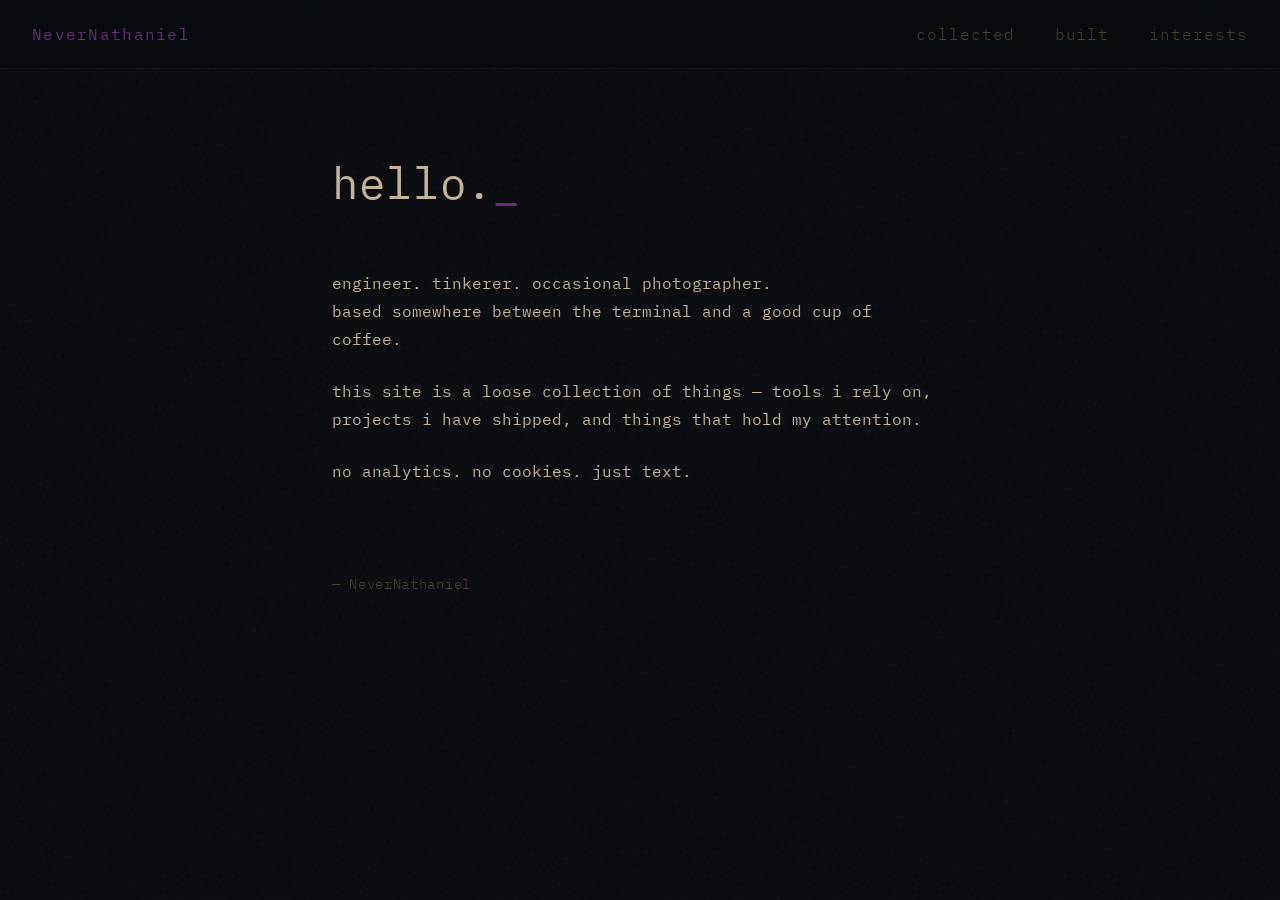
==== index.html @ 3f36dd7c "style: switch to IBM Plex Mono 300 for thinner strokes" ====
<!DOCTYPE html>
<html lang="en">
<head>
  <meta charset="UTF-8">
  <meta name="viewport" content="width=device-width, initial-scale=1.0">
  <title>home — NeverNathaniel</title>
  <link rel="preconnect" href="https://fonts.googleapis.com">
  <link href="https://fonts.googleapis.com/css2?family=IBM+Plex+Mono:wght@300;400&display=swap" rel="stylesheet">
  <link rel="stylesheet" href="css/style.css">
</head>
<body>
  <nav>
    <span class="site-name"><a href="index.html">NeverNathaniel</a></span>
    <ul>
      <li><a href="useful.html">collected</a></li>
      <li><a href="made.html">built</a></li>
      <li><a href="likes.html">interests</a></li>
    </ul>
  </nav>

  <main>
    <h1 id="hero"></h1>
    <p>
      engineer. tinkerer. occasional photographer.<br>
      based somewhere between the terminal and a good cup of coffee.
    </p>
    <p>
      this site is a loose collection of things — tools i rely on,
      projects i have shipped, and things that hold my attention.
    </p>
    <p>
      no analytics. no cookies. just text.
    </p>
  </main>

  <footer>
    &mdash; NeverNathaniel
  </footer>

  <script src="https://code.jquery.com/jquery-3.7.1.min.js"></script>
  <script src="js/typewrite.js"></script>
  <script>
    $(document).ready(function() {
      $('#hero').typewrite({
        actions: [
          { type: 'hello.' }
        ],
        speed: 40,
        showCursor: true,
        blinkingCursor: true,
        cursor: '_'
      });
    });
  </script>
</body>
</html>
---- css/style.css ----
/* portfolio styles */

*, *::before, *::after {
  box-sizing: border-box;
  margin: 0;
  padding: 0;
}

:root {
  --c1: #006466;
  --c2: #065a60;
  --c3: #0b525b;
  --c4: #144552;
  --c5: #1b3a4b;
  --c6: #212f45;
  --c7: #272640;
  --c8: #312244;
  --c9: #3e1f47;
  --c10: #4d194d;
  --bg: #090b0f;
  --text: #c2b49a;
  --text-dim: #4a3f32;
  --accent: #6b2f7a;
  --font: 'IBM Plex Mono', 'Courier New', monospace;
}

html, body {
  min-height: 100%;
}

/* subtle noise grain overlay for depth */
body::before {
  content: '';
  position: fixed;
  inset: 0;
  background-image: url("data:image/svg+xml,%3Csvg viewBox='0 0 256 256' xmlns='http://www.w3.org/2000/svg'%3E%3Cfilter id='noise'%3E%3CfeTurbulence type='fractalNoise' baseFrequency='0.9' numOctaves='4' stitchTiles='stitch'/%3E%3C/filter%3E%3Crect width='100%25' height='100%25' filter='url(%23noise)' opacity='1'/%3E%3C/svg%3E");
  opacity: 0.035;
  pointer-events: none;
  z-index: 0;
}

body {
  font-family: var(--font);
  font-weight: 300;
  background: var(--bg);
  color: var(--text);
  line-height: 1.75;
  font-size: 1rem;
}

/* NAV */

nav {
  position: fixed;
  top: 0;
  left: 0;
  right: 0;
  display: flex;
  justify-content: space-between;
  align-items: center;
  padding: 1.25rem 2rem;
  background: rgba(9, 11, 15, 0.92);
  border-bottom: 1px solid rgba(107, 47, 122, 0.2);
  z-index: 100;
}

.site-name a {
  color: var(--accent);
  text-decoration: none;
  font-weight: 400;
  letter-spacing: 0.08em;
}

nav ul {
  list-style: none;
  display: flex;
  gap: 2.5rem;
}

nav ul li a {
  color: var(--text-dim);
  text-decoration: none;
  letter-spacing: 0.06em;
  transition: color 0.15s;
}

nav ul li a:hover,
nav ul li a.active {
  color: var(--accent);
}

/* MAIN */

main {
  position: relative;
  z-index: 1;
  max-width: 680px;
  margin: 0 auto;
  padding: 9rem 2rem 4rem;
}

h1#hero {
  font-size: 2.75rem;
  font-weight: 400;
  color: var(--text);
  margin-bottom: 3rem;
  min-height: 3.75rem;
  letter-spacing: 0.02em;
}

/* Cursor blink from typewrite.js */
.blinkingCursor {
  color: var(--accent);
  font-weight: 400;
}

/* CONTENT */

h2 {
  font-size: 0.75rem;
  font-weight: 400;
  color: var(--accent);
  margin: 3rem 0 1rem;
  text-transform: uppercase;
  letter-spacing: 0.2em;
}

p {
  margin-bottom: 1.5rem;
  color: var(--text);
  font-weight: 400;
}

ul.content-list {
  list-style: none;
  margin-bottom: 2rem;
}

ul.content-list li {
  padding: 0.5rem 0;
  border-bottom: 1px solid rgba(107, 47, 122, 0.15);
  color: var(--text);
  font-weight: 400;
}

ul.content-list li::before {
  content: '> ';
  color: var(--accent);
}

ul.content-list li a {
  color: var(--text);
  text-decoration: none;
  transition: color 0.15s;
}

ul.content-list li a:hover {
  color: var(--accent);
}

/* FOOTER */

footer {
  position: relative;
  z-index: 1;
  max-width: 680px;
  margin: 0 auto;
  padding: 0 2rem 4rem;
  color: var(--text-dim);
  font-size: 0.85rem;
  letter-spacing: 0.05em;
}
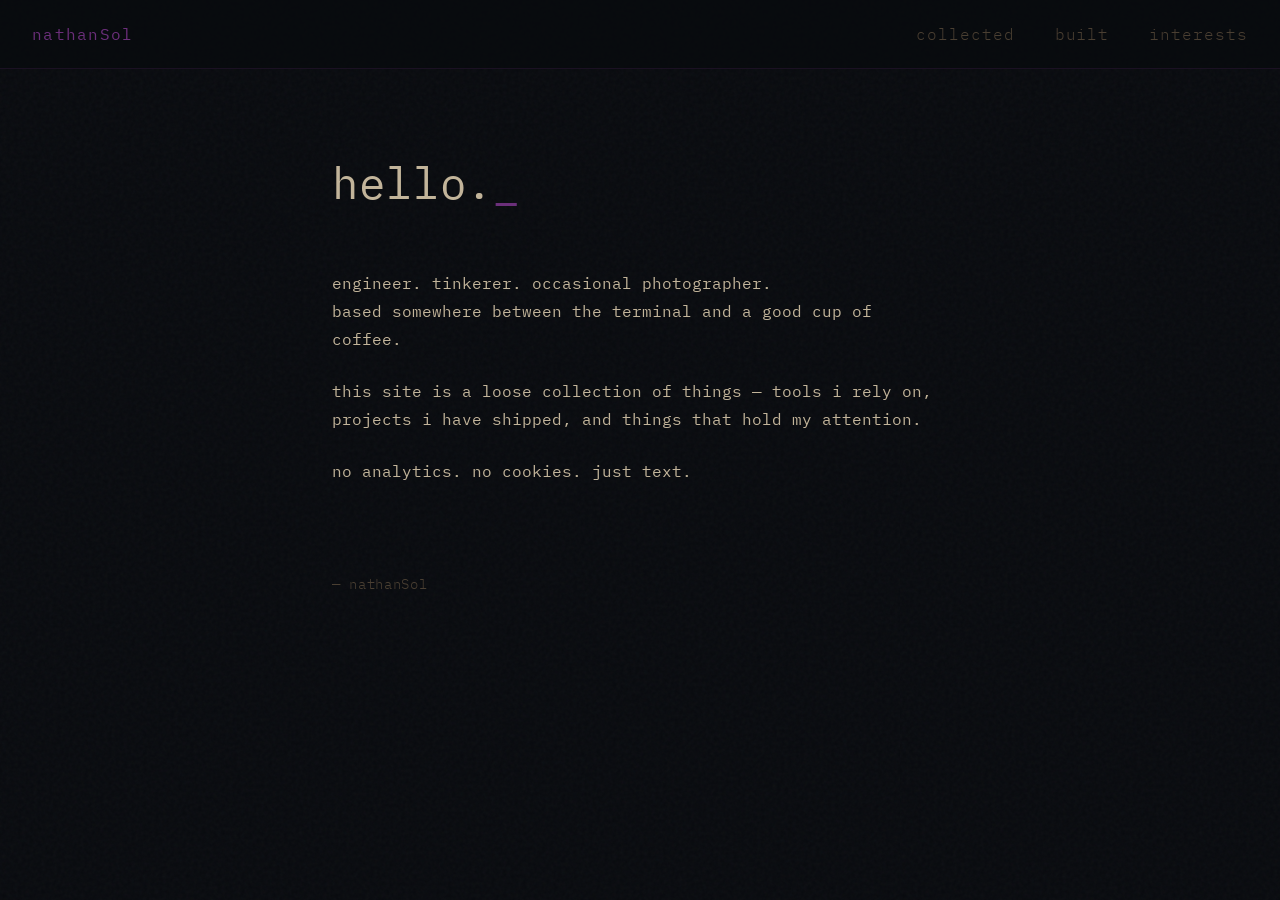
==== commit 767283fb: "rebrand: NeverNathaniel -> nathanSol" ====
--- a/index.html
+++ b/index.html
@@ -3,14 +3,14 @@
 <head>
   <meta charset="UTF-8">
   <meta name="viewport" content="width=device-width, initial-scale=1.0">
-  <title>home — NeverNathaniel</title>
+  <title>home — nathanSol</title>
   <link rel="preconnect" href="https://fonts.googleapis.com">
   <link href="https://fonts.googleapis.com/css2?family=IBM+Plex+Mono:wght@300;400&display=swap" rel="stylesheet">
   <link rel="stylesheet" href="css/style.css">
 </head>
 <body>
   <nav>
-    <span class="site-name"><a href="index.html">NeverNathaniel</a></span>
+    <span class="site-name"><a href="index.html">nathanSol</a></span>
     <ul>
       <li><a href="useful.html">collected</a></li>
       <li><a href="made.html">built</a></li>
@@ -34,7 +34,7 @@
   </main>
 
   <footer>
-    &mdash; NeverNathaniel
+    &mdash; nathanSol
   </footer>
 
   <script src="https://code.jquery.com/jquery-3.7.1.min.js"></script>
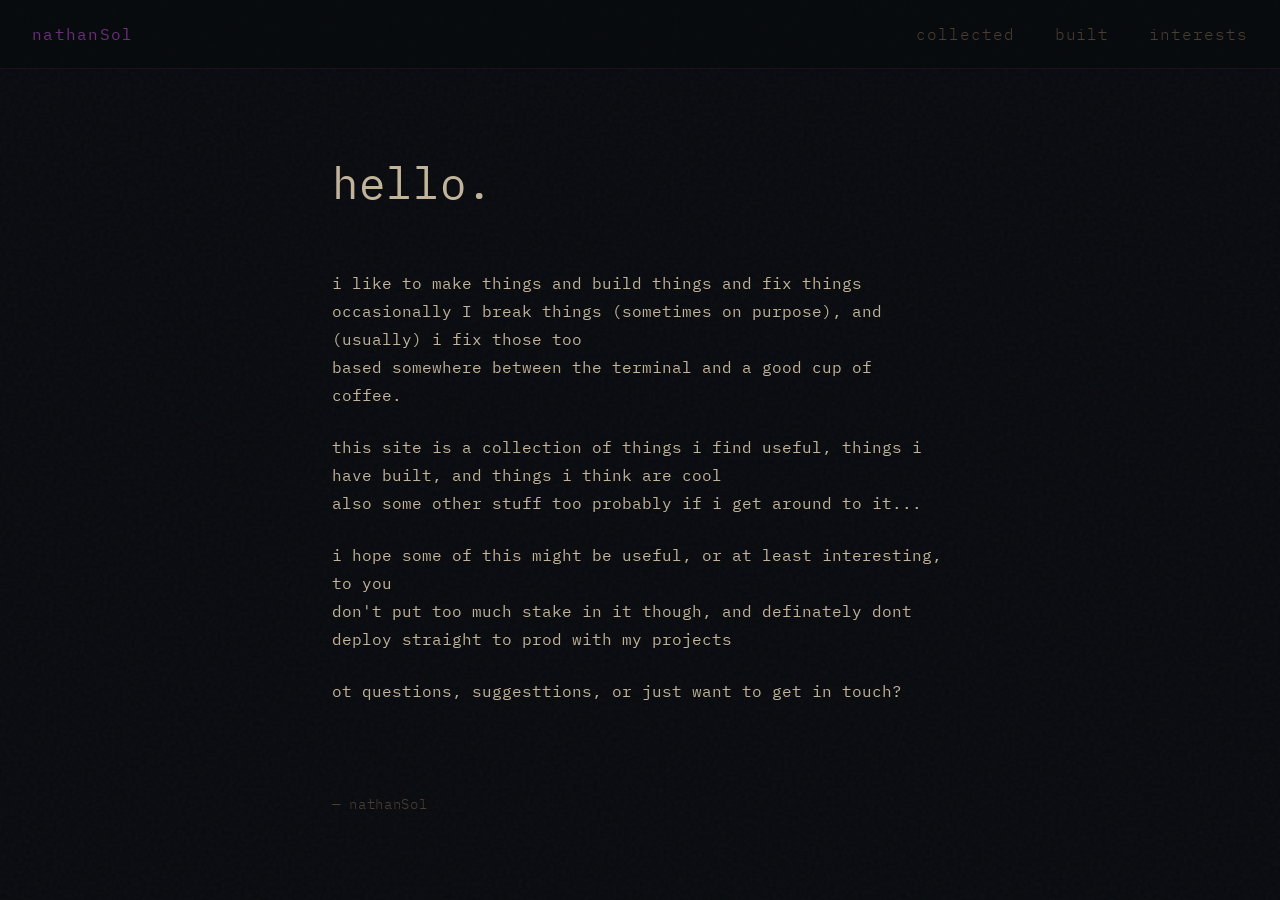
==== commit 8fe8f07f: "Revise content in index.html for clarity and tone Updated personal description and site overview in " ====
--- a/index.html
+++ b/index.html
@@ -21,15 +21,20 @@
   <main>
     <h1 id="hero"></h1>
     <p>
-      engineer. tinkerer. occasional photographer.<br>
+      i like to make things and build things and fix things <br>
+      occasionally I break things (sometimes on purpose), and (usually) i fix those too <br>
       based somewhere between the terminal and a good cup of coffee.
     </p>
     <p>
-      this site is a loose collection of things — tools i rely on,
-      projects i have shipped, and things that hold my attention.
+      this site is a collection of things i find useful, things i have built, and things i think are cool <br>
+      also some other stuff too probably if i get around to it...
     </p>
     <p>
-      no analytics. no cookies. just text.
+      i hope some of this might be useful, or at least interesting, to you <br>
+      don't put too much stake in it though, and definately dont deploy straight to prod with my projects <br>
+    </p>
+    <p>
+    ot questions, suggesttions, or just want to get in touch?
     </p>
   </main>
 
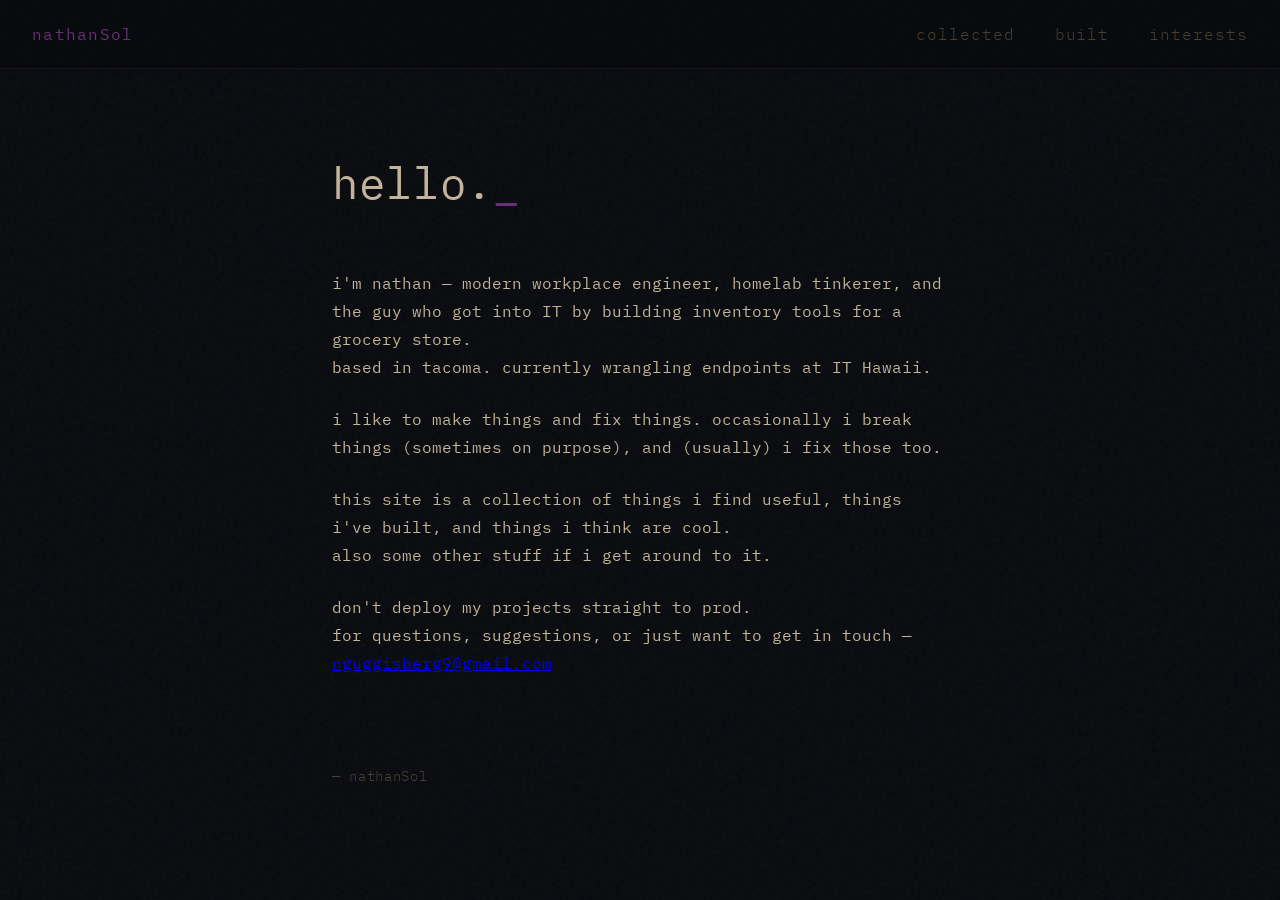
==== commit 3325ebe5: "Fill in site content from LinkedIn profile Replace all placeholder text with real content — home int" ====
--- a/index.html
+++ b/index.html
@@ -21,20 +21,19 @@
   <main>
     <h1 id="hero"></h1>
     <p>
-      i like to make things and build things and fix things <br>
-      occasionally I break things (sometimes on purpose), and (usually) i fix those too <br>
-      based somewhere between the terminal and a good cup of coffee.
+      i'm nathan — modern workplace engineer, homelab tinkerer, and the guy who got into IT by building inventory tools for a grocery store. <br>
+      based in tacoma. currently wrangling endpoints at IT Hawaii.
     </p>
     <p>
-      this site is a collection of things i find useful, things i have built, and things i think are cool <br>
-      also some other stuff too probably if i get around to it...
+      i like to make things and fix things. occasionally i break things (sometimes on purpose), and (usually) i fix those too.
     </p>
     <p>
-      i hope some of this might be useful, or at least interesting, to you <br>
-      don't put too much stake in it though, and definately dont deploy straight to prod with my projects <br>
+      this site is a collection of things i find useful, things i've built, and things i think are cool. <br>
+      also some other stuff if i get around to it.
     </p>
     <p>
-    ot questions, suggesttions, or just want to get in touch?
+      don't deploy my projects straight to prod. <br>
+      for questions, suggestions, or just want to get in touch — <a href="mailto:nguggisberg9@gmail.com">nguggisberg9@gmail.com</a>
     </p>
   </main>
 
--- a/css/style.css
+++ b/css/style.css
@@ -158,6 +158,34 @@
   color: var(--accent);
 }
 
+/* DIAGRAMS */
+
+.diagram-block {
+  margin-bottom: 2rem;
+}
+
+.diagram-label {
+  font-size: 0.85rem;
+  color: var(--text-dim);
+  margin-bottom: 0.75rem;
+}
+
+.diagram-label::before {
+  content: '> ';
+  color: var(--accent);
+}
+
+.diagram-img {
+  max-width: 100%;
+  border: 1px solid rgba(107, 47, 122, 0.2);
+  display: block;
+  cursor: zoom-in;
+}
+
+.diagram-img:hover {
+  border-color: var(--accent);
+}
+
 /* FOOTER */
 
 footer {
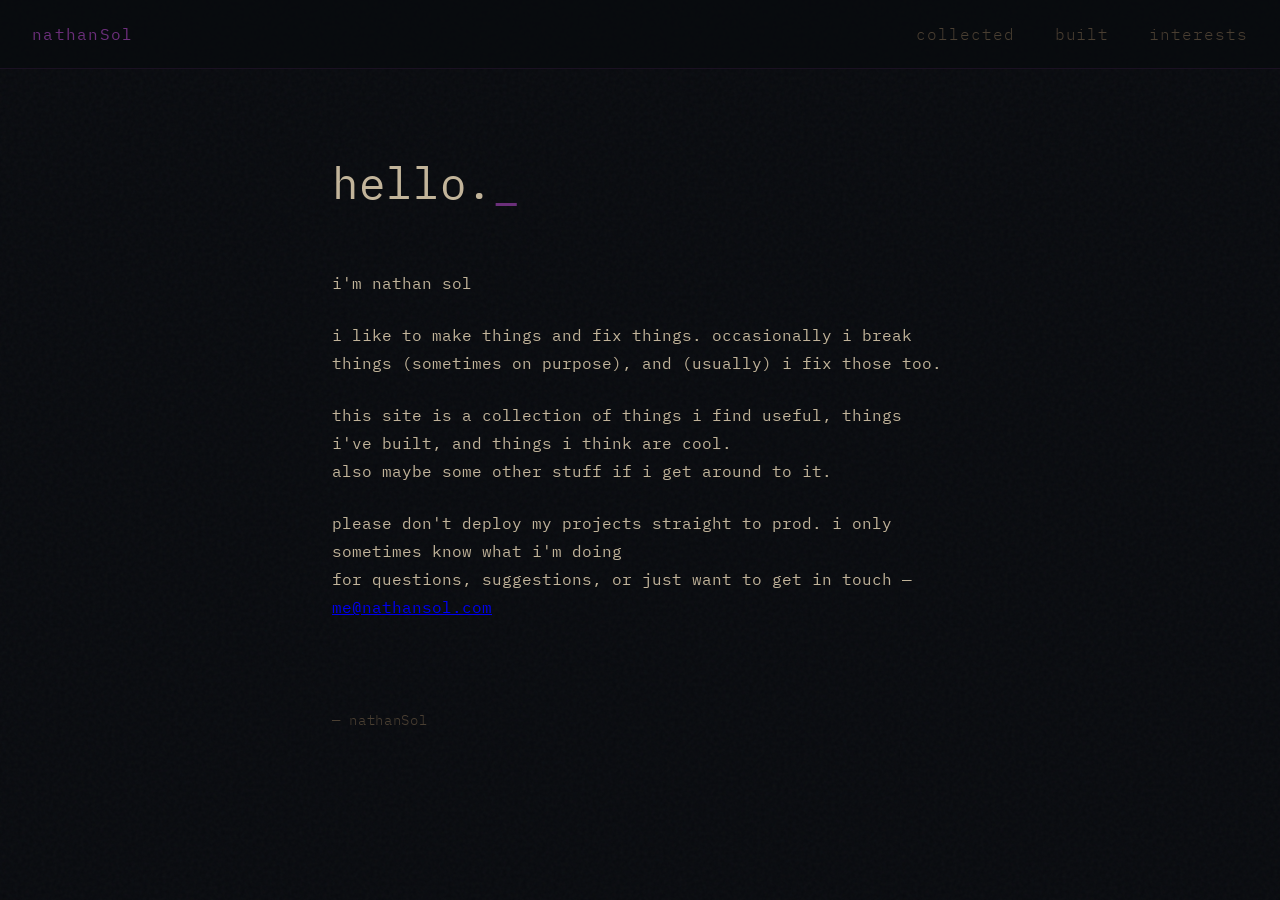
==== commit dd668192: "Update title and content in index.html" ====
--- a/index.html
+++ b/index.html
@@ -3,7 +3,7 @@
 <head>
   <meta charset="UTF-8">
   <meta name="viewport" content="width=device-width, initial-scale=1.0">
-  <title>home — nathanSol</title>
+  <title>home — nathanSol - NeverNathaniel</title>
   <link rel="preconnect" href="https://fonts.googleapis.com">
   <link href="https://fonts.googleapis.com/css2?family=IBM+Plex+Mono:wght@300;400&display=swap" rel="stylesheet">
   <link rel="stylesheet" href="css/style.css">
@@ -21,19 +21,18 @@
   <main>
     <h1 id="hero"></h1>
     <p>
-      i'm nathan — modern workplace engineer, homelab tinkerer, and the guy who got into IT by building inventory tools for a grocery store. <br>
-      based in tacoma. currently wrangling endpoints at IT Hawaii.
+      i'm nathan sol
     </p>
     <p>
       i like to make things and fix things. occasionally i break things (sometimes on purpose), and (usually) i fix those too.
     </p>
     <p>
-      this site is a collection of things i find useful, things i've built, and things i think are cool. <br>
-      also some other stuff if i get around to it.
+      this site is a collection of things i find useful, things i've built, and things i think are cool.<br>
+      also maybe some other stuff if i get around to it.
     </p>
     <p>
-      don't deploy my projects straight to prod. <br>
-      for questions, suggestions, or just want to get in touch — <a href="mailto:nguggisberg9@gmail.com">nguggisberg9@gmail.com</a>
+      please don't deploy my projects straight to prod. i only sometimes know what i'm doing<br>
+      for questions, suggestions, or just want to get in touch — <a href="mailto:me@nathansol.com">me@nathansol.com</a>
     </p>
   </main>
 
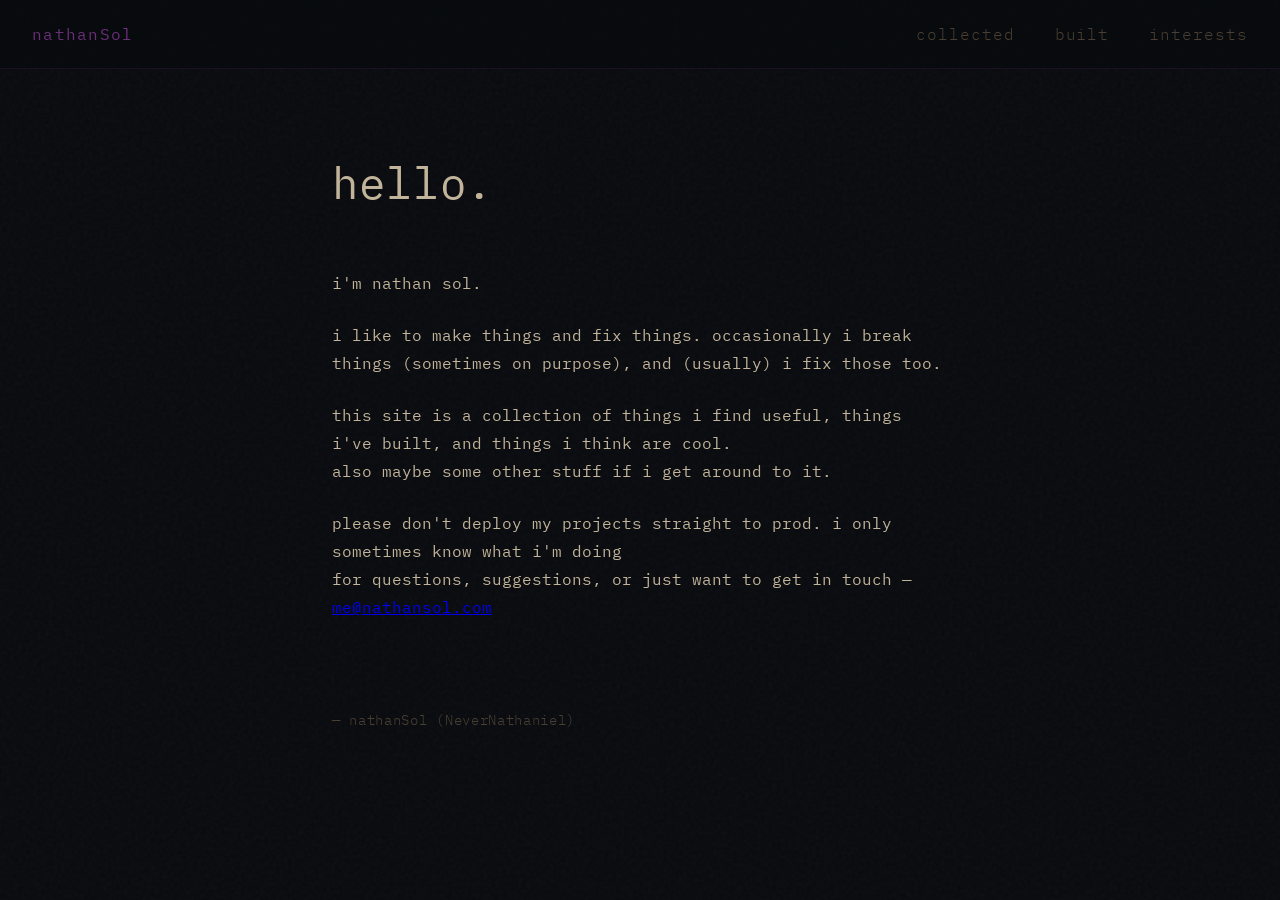
==== commit 21e80822: "Fix typos in index.html content" ====
--- a/index.html
+++ b/index.html
@@ -21,7 +21,7 @@
   <main>
     <h1 id="hero"></h1>
     <p>
-      i'm nathan sol
+      i'm nathan sol.
     </p>
     <p>
       i like to make things and fix things. occasionally i break things (sometimes on purpose), and (usually) i fix those too.
@@ -37,7 +37,7 @@
   </main>
 
   <footer>
-    &mdash; nathanSol
+    &mdash; nathanSol (NeverNathaniel)
   </footer>
 
   <script src="https://code.jquery.com/jquery-3.7.1.min.js"></script>
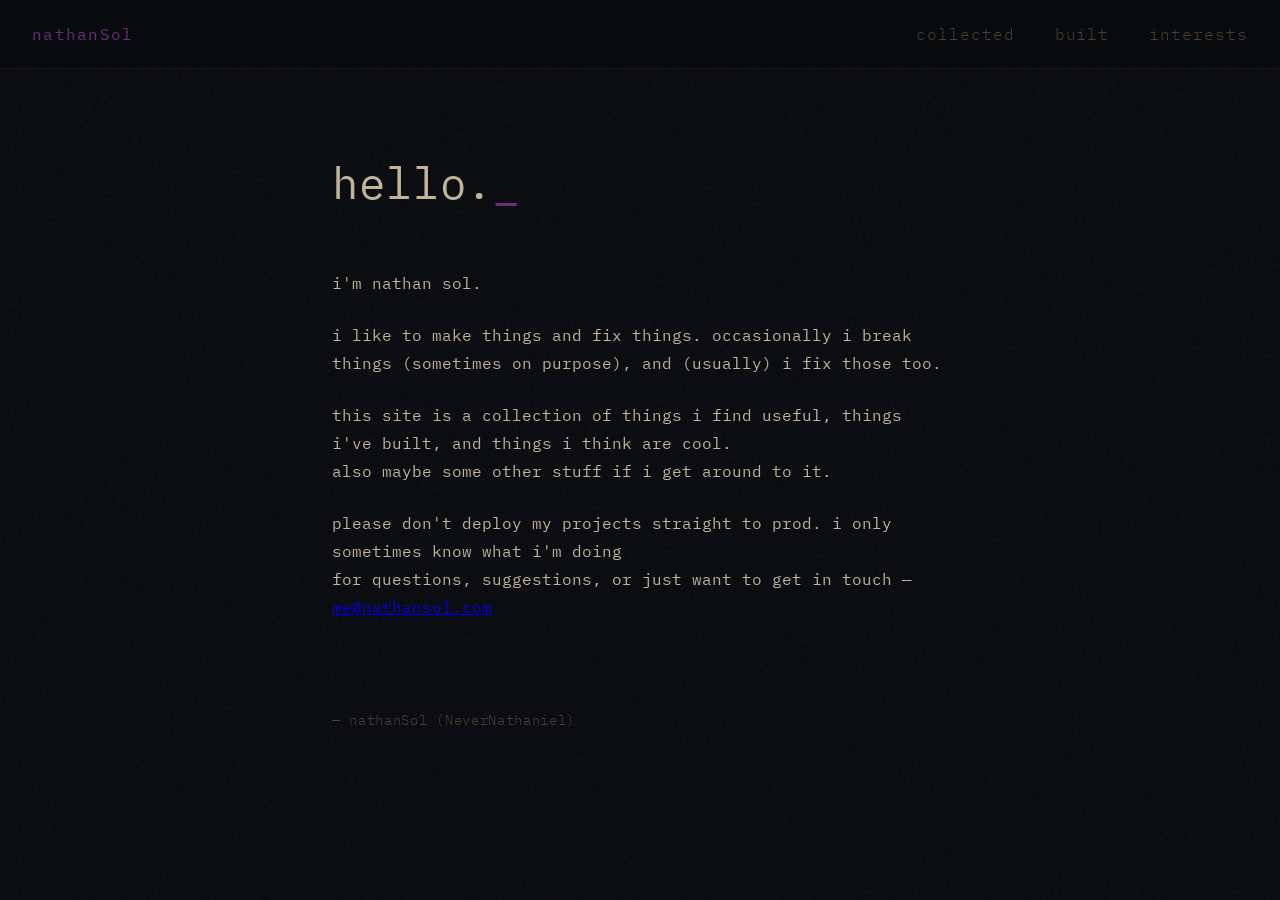
==== commit 13b93c23: "Add hamburger menu for mobile navigation On screens ≤520px the nav links are hidden and replaced wit" ====
--- a/index.html
+++ b/index.html
@@ -11,6 +11,7 @@
 <body>
   <nav>
     <span class="site-name"><a href="index.html">nathanSol</a></span>
+    <button class="nav-toggle" aria-label="toggle navigation" aria-expanded="false">☰</button>
     <ul>
       <li><a href="useful.html">collected</a></li>
       <li><a href="made.html">built</a></li>
@@ -42,6 +43,7 @@
 
   <script src="https://code.jquery.com/jquery-3.7.1.min.js"></script>
   <script src="js/typewrite.js"></script>
+  <script src="js/nav.js"></script>
   <script>
     $(document).ready(function() {
       $('#hero').typewrite({
--- a/css/style.css
+++ b/css/style.css
@@ -186,6 +186,57 @@
   border-color: var(--accent);
 }
 
+/* MOBILE NAV */
+
+.nav-toggle {
+  display: none;
+  background: none;
+  border: none;
+  cursor: pointer;
+  color: var(--accent);
+  font-size: 1.4rem;
+  font-family: var(--font);
+  line-height: 1;
+  padding: 0;
+}
+
+@media (max-width: 520px) {
+  .nav-toggle {
+    display: block;
+  }
+
+  nav ul {
+    display: none;
+    position: absolute;
+    top: 100%;
+    left: 0;
+    right: 0;
+    flex-direction: column;
+    gap: 0;
+    padding: 0.5rem 2rem 1.25rem;
+    background: rgba(9, 11, 15, 0.97);
+    border-bottom: 1px solid rgba(107, 47, 122, 0.2);
+  }
+
+  nav ul.open {
+    display: flex;
+  }
+
+  nav ul li {
+    width: 100%;
+    padding: 0.6rem 0;
+    border-bottom: 1px solid rgba(107, 47, 122, 0.1);
+  }
+
+  nav ul li:last-child {
+    border-bottom: none;
+  }
+
+  nav ul li a {
+    display: block;
+  }
+}
+
 /* FOOTER */
 
 footer {
